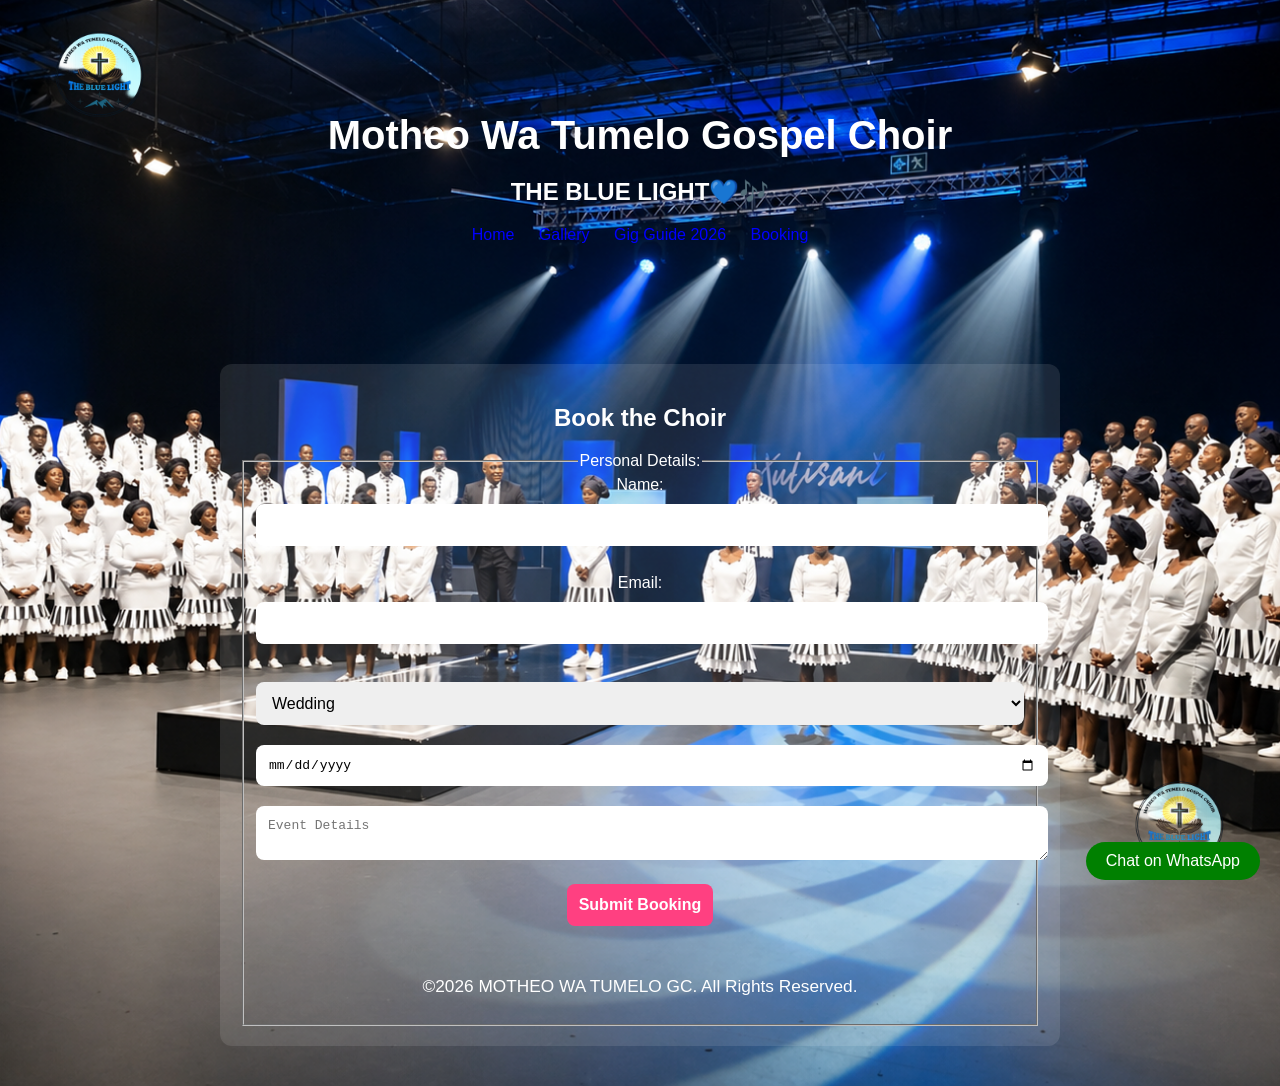
==== booking.html @ 2fab194e "Add files via upload" ====
<!DOCTYPE html>
<html lang="en">
<head>
<meta charset="UTF-8">
<meta name="viewport" content="width=device-width, initial-scale=1.0">
<title>Motheo Wa Tumelo Gospel Choir</title>

<!-- Top-left logo -->
<img src="T.logo.png" alt="Motheo Logo" class="logo-top">

<!-- Bottom-right logo -->
<img src="T.logo.png" alt="Motheo Logo" class="logo-bottom">

<style>
body {font-family: Arial; margin:0; background:#0f172a; color:white;}
nav a {color:blue; margin:10px; text-decoration:none;}
.hero {text-align:center; padding:80px 20px;}
.section {padding:40px;}
.card {background:#1e293b; padding:20px; margin:10px 0; border-radius:10px;}
button {padding:10px 20px; margin:10px; border:none; background:gold; cursor:pointer;}
input, textarea, select {width:100%; padding:10px; margin:10px 0;}
.gallery img {width:200px; margin:10px; border-radius:10px;}
.hidden {display:none;}

body {
      margin: 0;
      font-family: Arial, sans-serif;
      background: url('BackG1.png') no-repeat center center/cover;
      color: white;
      text-align: center;
    }

    .overlay {
      background: rgba(0, 0, 0, 0.6);
      min-height: 100vh;
      padding: 40px 20px;
    }

/* Top-left logo */
.logo-top {
  position: fixed;
  top: 25px;
  left: 25px;
  width: 150px;  /* adjust size */
  z-index: 1000;
}

/* Bottom-right logo */
.logo-bottom {
  position: fixed;
  bottom: 25px;
  right: 25px;
  width: 150px;  /* adjust size */
  z-index: 1000;
  opacity: 0.8; /* optional, slightly transparent */
}

    h1 {
      font-size: 2.5em;
      margin-bottom: 10px;
    }

    p {
      font-size: 1.2em;
    }

/* Container */
.package-buttons {
  display: flex;
  justify-content: center;
  gap: 12px;
  flex-wrap: wrap;
  margin-bottom: 20px;
}

/* Buttons */
.package-buttons button {
  background: #f4f4f4;
  border: 2px solid #0077cc;
  color: #0077cc;
  padding: 12px 20px;
  border-radius: 8px;
  font-size: 16px;
  font-weight: bold;
  cursor: pointer;
  transition: all 0.3s ease;
}

.package-buttons button:hover {
  background: #0077cc;
  color: white;
}

.package-buttons button.active {
  background: #0077cc;
  color: white;
  box-shadow: 0 4px 6px rgba(0,0,0,0.2);
}

/* Info box */
.package-info {
  
  max-width: 600px;
  margin: auto;
  padding: 20px;
  border: 2px solid #ddd;
  border-radius: 10px;
  box-shadow: 0 4px 8px rgba(0,0,0,0.1);
  color: #000; /* Black text */
}
.package-info h3 {
  margin-top: 0;
  font-weight: bold;
}

.package-info ul li {
  padding-left: 20px;
  margin-bottom: 6px;
}

.extra-btn {
    padding:15px 25px;
    border:none;
    border-radius:8px;
    background:#28a745; /* Green theme */
    color:#fff;
color: white;
    font-size:1rem;
    cursor:pointer;
    transition:0.3s;
    font-weight:bold;
  }
  .extra-btn:hover {
    background:#1e7e34;
  }
 
    .section {
      margin: 40px auto;
      max-width: 800px;
      background: rgba(255, 255, 255, 0.1);
      padding: 20px;
      border-radius: 12px;
    }

    .price-list {
      display: grid;
      grid-template-columns: repeat(auto-fit, minmax(150px, 1fr));
      gap: 15px;
      margin-top: 20px;
    }

    .price-item {
      background: rgba(255, 255, 255, 0.2);
      padding: 15px;
      border-radius: 8px;
      font-size: 1.1em;
      font-weight: bold;
    }

    form {
      display: flex;
      flex-direction: column;
      gap: 15px;
      margin-top: 20px;
    }

    input, textarea, select, button {
      padding: 12px;
      border: none;
      border-radius: 8px;
      font-size: 1em;
    }

    input, textarea, select {
      width: 100%;
    }

    button {
      background: #ff4081;
      color: white;
      font-weight: bold;
      cursor: pointer;
      transition: background 0.3s;
    }

    button:hover {
      background: #e73370;
    }

    footer {
      margin-top: 40px;
      font-size: 0.9em;
    }

</style>
</head>

<body>

<header>

<!-- HOME -->
<section class="hero" id="home">
<h1>Motheo Wa Tumelo Gospel Choir</h1>
<h2><b>THE BLUE LIGHT💙🎶</b></h2>

<nav>
<a href="choi.html">Home</a>
<a href="gallery.html">Gallery</a>
<a href="events.html">Gig Guide 2026</a>
<a href="booking.html">Booking</a>

</nav>
</header>

<!-- BOOKING -->
<section class="section" id="booking">
<h2>Book the Choir</h2>
<form action="mailto:0687005069" method="post" enctype="text/plain">
<fieldset>
<legend>Personal Details:</legend>

<label for="name">Name:</label>
<input type="text" id="name" maxlength ="30"><br></br>
            
<label for="email">Email:</label>
<input type="email" id="email"><br></br>

<select name="event type" required>
<option>Wedding</option>
<option>Funeral</option>
<option>Parties</option>
<option>unveiling of Tombstones</option>s
</select>
                        
<input type="date" required>
<textarea placeholder="Event Details"></textarea>
<button type="submit">Submit Booking</button>
</form>

<footer>
<p>&copy;2026 MOTHEO WA TUMELO GC. All Rights Reserved.</p>
</footer>

<a href="https://wa.me/27636404100" target="_blank"
   style="position:fixed; bottom:20px; right:20px; background:green; color:white; padding:10px 20px; border-radius:50px; text-decoration:none; z-index:1000;">
   Chat on WhatsApp
</a>

<script>
function scrollToSection(id){
 document.getElementById(id).scrollIntoView();
}

function submitBooking(e){
 e.preventDefault();
 alert("Booking saved (connect to database next)");
}
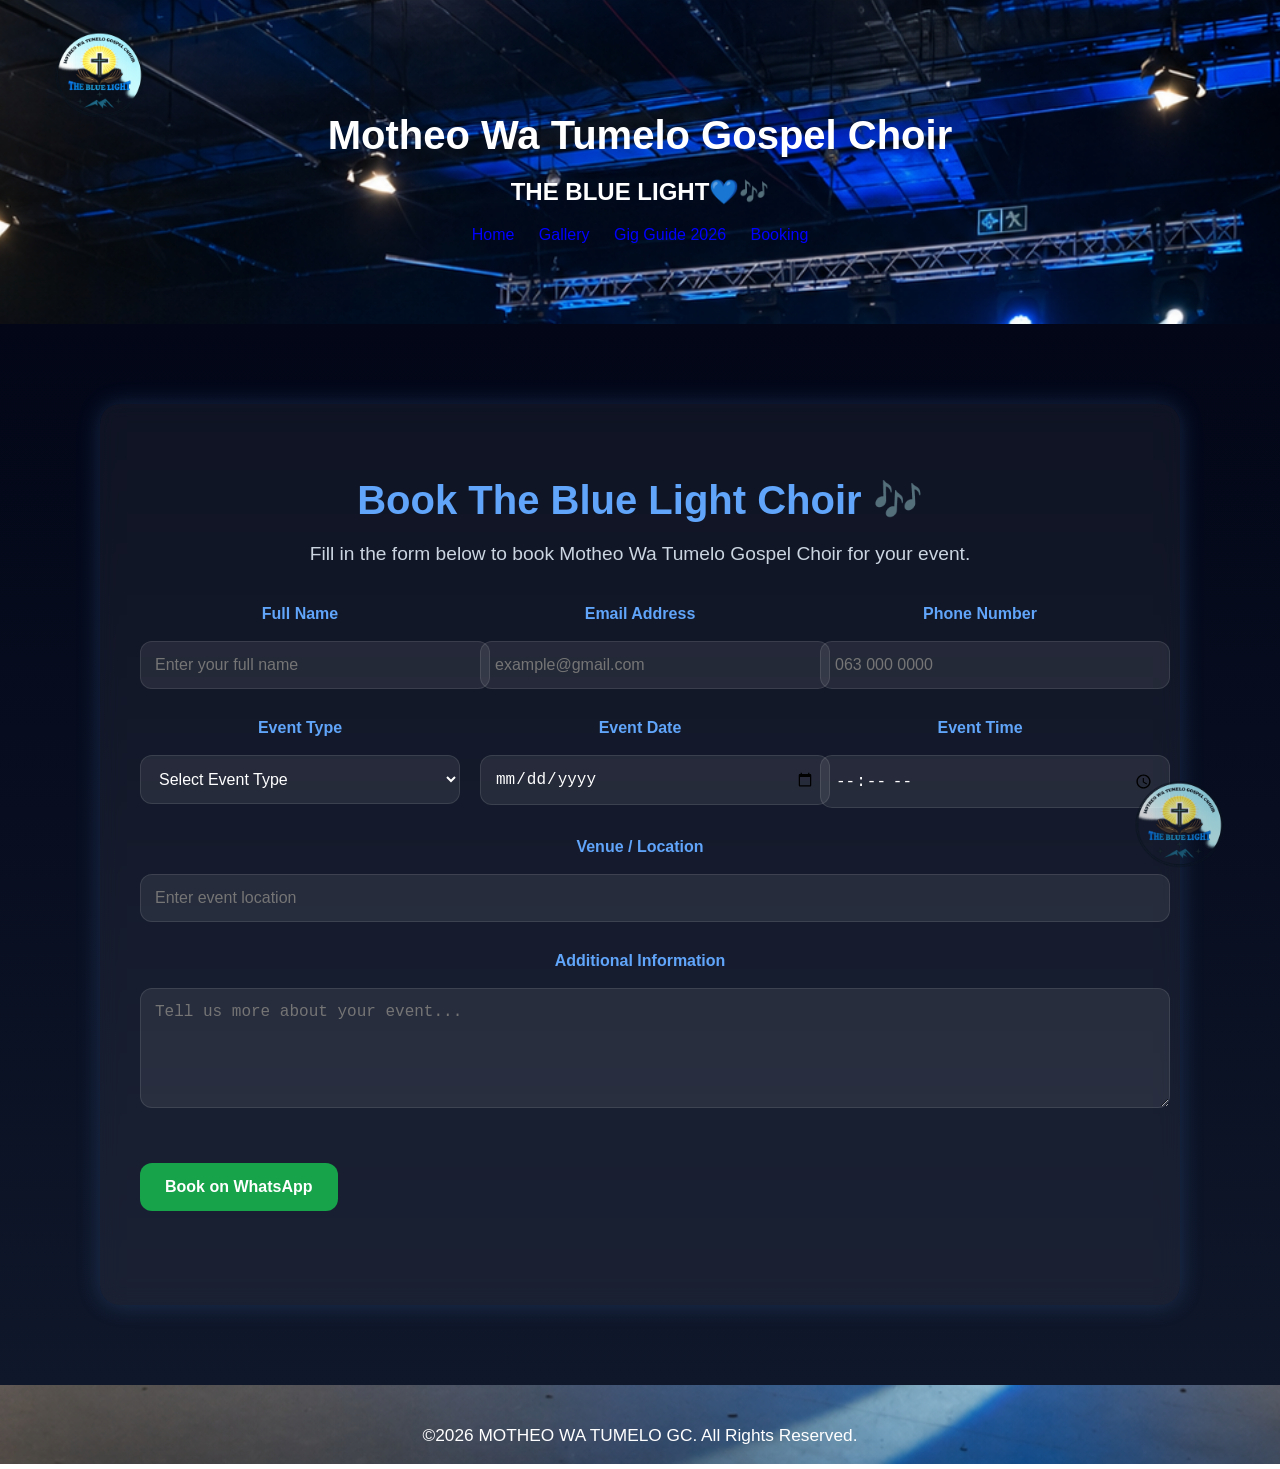
==== commit 0b307c4d: "Add files via upload" ====
--- a/booking.html
+++ b/booking.html
@@ -187,6 +187,151 @@
       background: #e73370;
     }
 
+
+
+.booking-section {
+    padding: 80px 20px;
+    background: linear-gradient(to bottom, #020617, #0f172a);
+}
+
+.booking-container {
+    max-width: 1000px;
+    margin: auto;
+    background: rgba(255,255,255,0.05);
+    border-radius: 20px;
+    padding: 40px;
+    backdrop-filter: blur(10px);
+    box-shadow: 0 0 25px rgba(96,165,250,0.2);
+}
+
+.booking-header {
+    text-align: center;
+    margin-bottom: 40px;
+}
+
+.booking-header h2 {
+    color: #60A5FA;
+    font-size: 2.5rem;
+    margin-bottom: 10px;
+}
+
+.booking-header p {
+    color: #cbd5e1;
+}
+
+/* GRID */
+.form-grid {
+    display: grid;
+    grid-template-columns: repeat(auto-fit, minmax(250px, 1fr));
+    gap: 20px;
+}
+
+.full-width {
+    grid-column: 1 / -1;
+}
+
+/* INPUTS */
+.input-group {
+    display: flex;
+    flex-direction: column;
+}
+
+.input-group label {
+    margin-bottom: 8px;
+    font-weight: bold;
+    color: #60A5FA;
+}
+
+.input-group input,
+.input-group select,
+.input-group textarea {
+    padding: 14px;
+    border: 1px solid rgba(255,255,255,0.1);
+    border-radius: 12px;
+    background: rgba(255,255,255,0.08);
+    color: white;
+    font-size: 1rem;
+    transition: 0.3s ease;
+}
+
+.input-group input:focus,
+.input-group select:focus,
+.input-group textarea:focus {
+    outline: none;
+    border-color: #60A5FA;
+    box-shadow: 0 0 15px rgba(96,165,250,0.5);
+}
+
+/* BUTTONS */
+.booking-buttons {
+    display: flex;
+    gap: 15px;
+    margin-top: 30px;
+    flex-wrap: wrap;
+}
+
+.submit-btn,
+.whatsapp-btn {
+    padding: 15px 25px;
+    border-radius: 12px;
+    border: none;
+    font-weight: bold;
+    text-decoration: none;
+    cursor: pointer;
+    transition: 0.3s;
+}
+
+.submit-btn {
+    background: #2563eb;
+    color: white;
+}
+
+.submit-btn:hover {
+    background: #1d4ed8;
+    box-shadow: 0 0 20px rgba(96,165,250,0.6);
+}
+
+.whatsapp-btn {
+    background: #16a34a;
+    color: white;
+    display: flex;
+    align-items: center;
+    justify-content: center;
+}
+
+.whatsapp-btn:hover {
+    background: #15803d;
+}
+
+#form-status {
+    margin-top: 20px;
+    font-weight: bold;
+    color: #60A5FA;
+}
+
+/* MOBILE */
+@media (max-width: 768px) {
+
+    .booking-container {
+        padding: 25px;
+    }
+
+    .booking-header h2 {
+        font-size: 2rem;
+    }
+
+    .booking-buttons {
+        flex-direction: column;
+    }
+
+    .submit-btn,
+    .whatsapp-btn {
+        width: 100%;
+        text-align: center;
+    }
+}
+
+
     footer {
       margin-top: 40px;
       font-size: 0.9em;
@@ -205,7 +350,7 @@
 <h2><b>THE BLUE LIGHT💙🎶</b></h2>
 
 <nav>
-<a href="choi.html">Home</a>
+<a href="index.html">Home</a>
 <a href="gallery.html">Gallery</a>
 <a href="events.html">Gig Guide 2026</a>
 <a href="booking.html">Booking</a>
@@ -214,39 +359,88 @@
 </header>
 
 <!-- BOOKING -->
-<section class="section" id="booking">
-<h2>Book the Choir</h2>
-<form action="mailto:0687005069" method="post" enctype="text/plain">
-<fieldset>
-<legend>Personal Details:</legend>
-
-<label for="name">Name:</label>
-<input type="text" id="name" maxlength ="30"><br></br>
-            
-<label for="email">Email:</label>
-<input type="email" id="email"><br></br>
-
-<select name="event type" required>
-<option>Wedding</option>
-<option>Funeral</option>
-<option>Parties</option>
-<option>unveiling of Tombstones</option>s
-</select>
-                        
-<input type="date" required>
-<textarea placeholder="Event Details"></textarea>
-<button type="submit">Submit Booking</button>
+<section id="booking" class="booking-section">
+    <div class="booking-container">
+
+        <div class="booking-header">
+            <h2>Book The Blue Light Choir 🎶</h2>
+            <p>
+                Fill in the form below to book Motheo Wa Tumelo Gospel Choir for your event.
+            </p>
+        </div>
+
+        <form id="bookingForm" class="booking-form">
+
+            <!-- PERSONAL INFO -->
+            <div class="form-grid">
+
+                <div class="input-group">
+                    <label>Full Name</label>
+                    <input type="text" name="name" placeholder="Enter your full name" required>
+                </div>
+
+                <div class="input-group">
+                    <label>Email Address</label>
+                    <input type="email" name="email" placeholder="example@gmail.com" required>
+                </div>
+
+                <div class="input-group">
+                    <label>Phone Number</label>
+                    <input type="tel" name="phone" placeholder="063 000 0000" required>
+                </div>
+
+                <div class="input-group">
+                    <label>Event Type</label>
+                    <select name="event" required>
+                        <option value="">Select Event Type</option>
+                        <option>Wedding</option>
+                        <option>Church Service</option>
+                        <option>Funeral</option>
+                        <option>Festival</option>
+                        <option>Concert</option>
+                        <option>Community Event</option>
+                        <option>Birthday Celebration</option>
+                        <option>Other</option>
+                    </select>
+                </div>
+
+                <div class="input-group">
+                    <label>Event Date</label>
+                    <input type="date" name="date" required>
+                </div>
+
+                <div class="input-group">
+                    <label>Event Time</label>
+                    <input type="time" name="time" required>
+                </div>
+
+                <div class="input-group full-width">
+                    <label>Venue / Location</label>
+                    <input type="text" name="location" placeholder="Enter event location" required>
+                </div>
+
+                <div class="input-group full-width">
+                    <label>Additional Information</label>
+                    <textarea name="message" rows="5" placeholder="Tell us more about your event..."></textarea>
+                </div>
+
+            </div>
+
+            <!-- BUTTONS -->
+            <div class="booking-buttons">
+ <a href="https://wa.me/27636404100" target="_blank" class="whatsapp-btn">
+                    Book on WhatsApp
+                </a>
+            </div>
+<p id="form-status"></p>
 </form>
+</div>
+</section>
 
 <footer>
 <p>&copy;2026 MOTHEO WA TUMELO GC. All Rights Reserved.</p>
 </footer>
 
-<a href="https://wa.me/27636404100" target="_blank"
-   style="position:fixed; bottom:20px; right:20px; background:green; color:white; padding:10px 20px; border-radius:50px; text-decoration:none; z-index:1000;">
-   Chat on WhatsApp
-</a>
-
 <script>
 function scrollToSection(id){
  document.getElementById(id).scrollIntoView();
@@ -256,3 +450,20 @@
  e.preventDefault();
  alert("Booking saved (connect to database next)");
 }
+
+document.getElementById("bookingForm").addEventListener("submit", function(e) {
+    e.preventDefault();
+
+    const status = document.getElementById("form-status");
+
+    status.innerHTML = "⏳ Sending booking request...";
+
+    setTimeout(() => {
+        status.innerHTML = "✅ Booking request sent successfully! We will contact you soon.";
+
+        this.reset();
+
+    }, 1500);
+});
+</script>
+
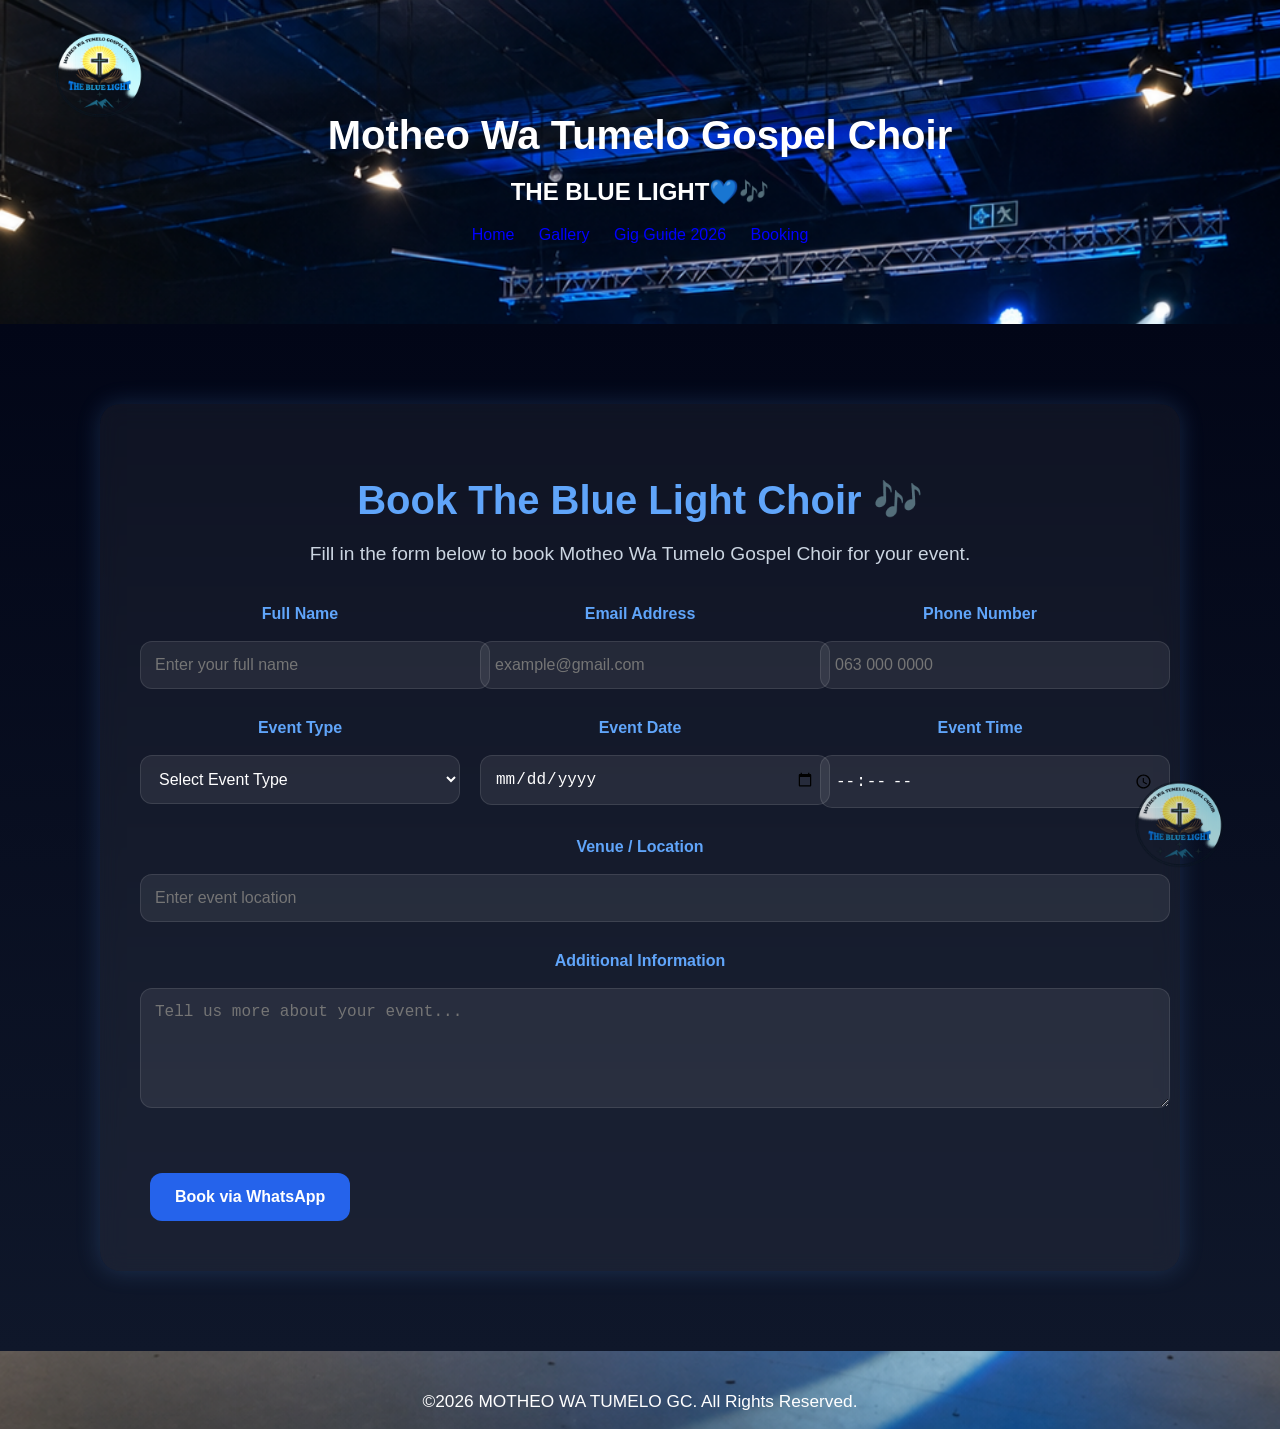
==== commit e4429f34: "Refactor booking form and update styles" ====
--- a/booking.html
+++ b/booking.html
@@ -427,12 +427,11 @@
             </div>
 
             <!-- BUTTONS -->
-            <div class="booking-buttons">
- <a href="https://wa.me/27636404100" target="_blank" class="whatsapp-btn">
-                    Book on WhatsApp
-                </a>
-            </div>
-<p id="form-status"></p>
+              <div class="booking-buttons">
+    <button type="submit" class="submit-btn">
+        Book via WhatsApp
+    </button>
+</div>
 </form>
 </div>
 </section>
@@ -442,6 +441,51 @@
 </footer>
 
 <script>
+
+      <script>
+document.getElementById("bookingForm").addEventListener("submit", function(e) {
+
+    e.preventDefault();
+
+    // GET FORM VALUES
+    let name = document.querySelector('input[name="name"]').value;
+    let email = document.querySelector('input[name="email"]').value;
+    let phone = document.querySelector('input[name="phone"]').value;
+    let eventType = document.querySelector('select[name="event"]').value;
+    let date = document.querySelector('input[name="date"]').value;
+    let time = document.querySelector('input[name="time"]').value;
+    let location = document.querySelector('input[name="location"]').value;
+    let message = document.querySelector('textarea[name="message"]').value;
+
+    // YOUR WHATSAPP NUMBER
+    let whatsappNumber = "27687005069";
+
+    // CREATE BOOKING MESSAGE
+    let bookingMessage =
+`🎶 *NEW CHOIR BOOKING REQUEST* 🎶
+
+👤 Full Name: ${name}
+📧 Email: ${email}
+📞 Phone: ${phone}
+
+🎤 Event Type: ${eventType}
+📅 Event Date: ${date}
+⏰ Event Time: ${time}
+📍 Venue: ${location}
+
+📝 Additional Information:
+${message}`;
+
+    // ENCODE MESSAGE
+    let encodedMessage = encodeURIComponent(bookingMessage);
+
+    // OPEN WHATSAPP
+    let whatsappURL = `https://wa.me/${whatsappNumber}?text=${encodedMessage}`;
+
+    window.open(whatsappURL, "_blank");
+
+}
+                                                        
 function scrollToSection(id){
  document.getElementById(id).scrollIntoView();
 }
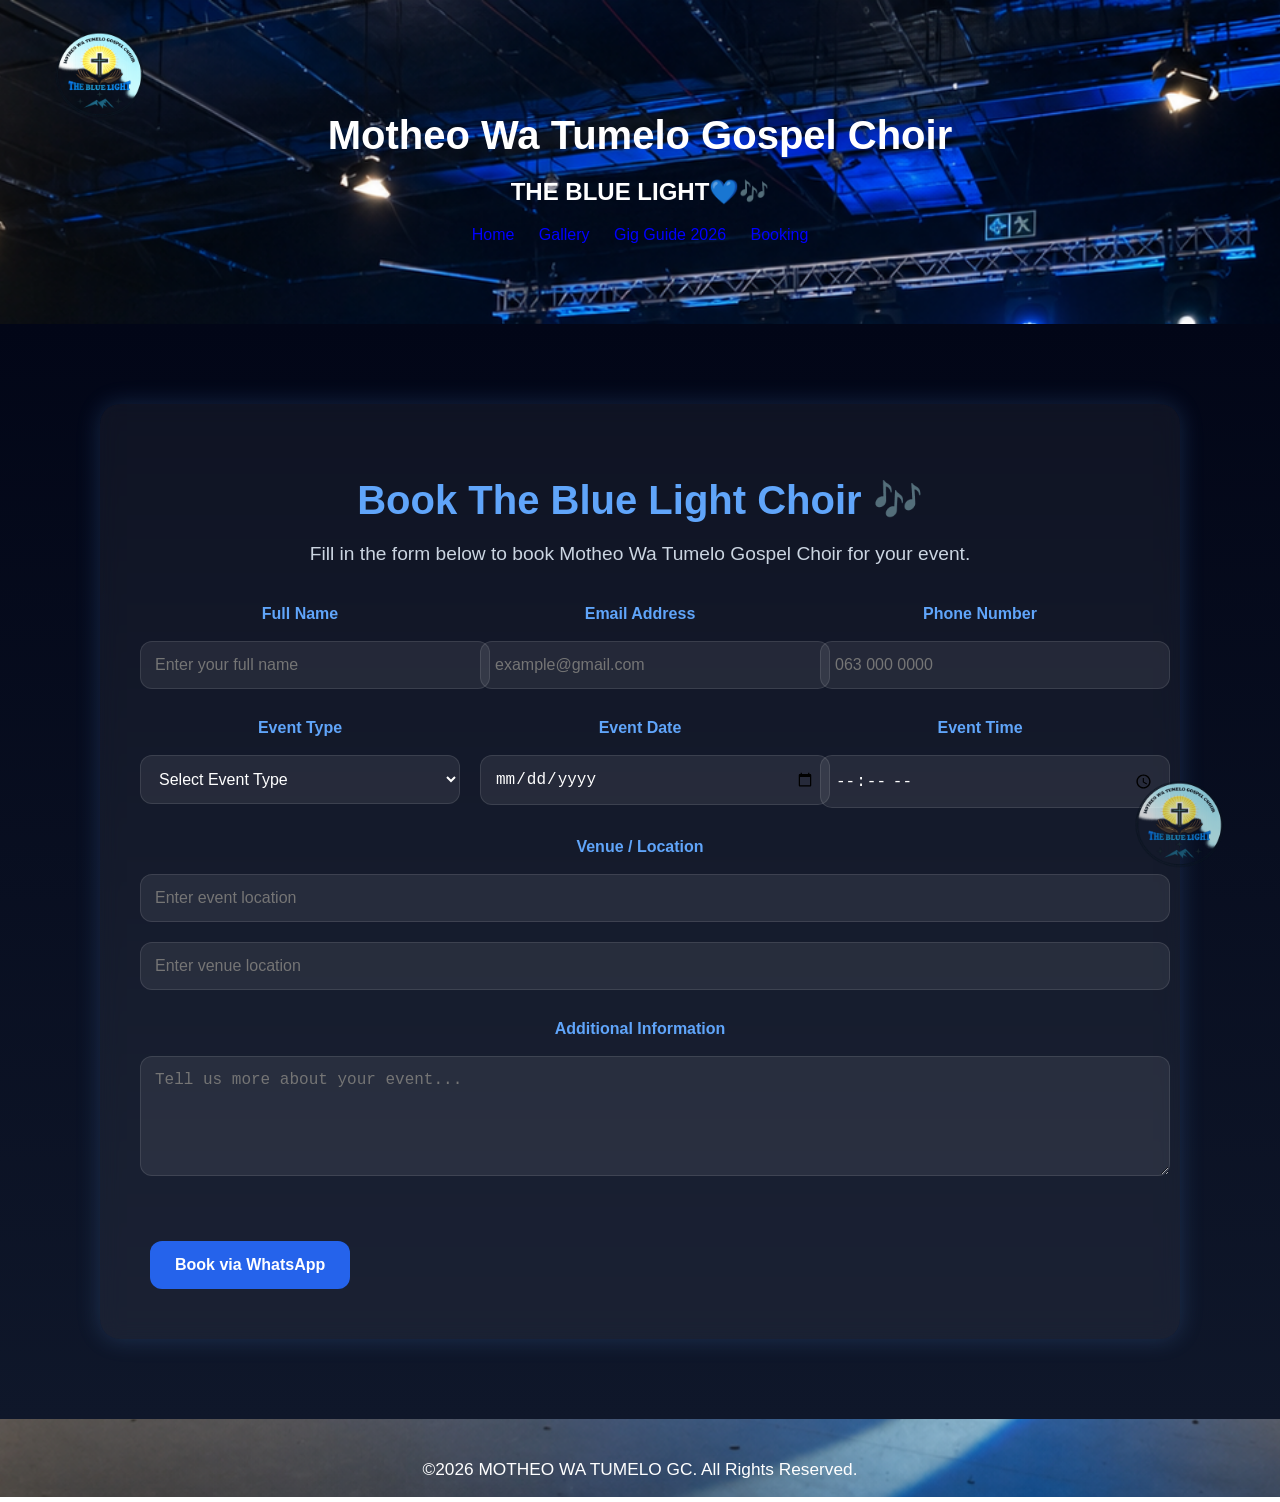
==== commit 76f906f4: "Update booking.html" ====
--- a/booking.html
+++ b/booking.html
@@ -187,8 +187,6 @@
       background: #e73370;
     }
 
-
-
 .booking-section {
     padding: 80px 20px;
     background: linear-gradient(to bottom, #020617, #0f172a);
@@ -417,6 +415,11 @@
                 <div class="input-group full-width">
                     <label>Venue / Location</label>
                     <input type="text" name="location" placeholder="Enter event location" required>
+
+                      <input type="text"
+                           name="location"
+                           placeholder="Enter venue location"
+                           required>
                 </div>
 
                 <div class="input-group full-width">
@@ -458,7 +461,7 @@
     let message = document.querySelector('textarea[name="message"]').value;
 
     // YOUR WHATSAPP NUMBER
-    let whatsappNumber = "27687005069";
+    let whatsappNumber = "27636404100";
 
     // CREATE BOOKING MESSAGE
     let bookingMessage =
@@ -476,38 +479,19 @@
 📝 Additional Information:
 ${message}`;
 
-    // ENCODE MESSAGE
-    let encodedMessage = encodeURIComponent(bookingMessage);
-
-    // OPEN WHATSAPP
-    let whatsappURL = `https://wa.me/${whatsappNumber}?text=${encodedMessage}`;
+      /* ENCODE MESSAGE */
+
+    let encodedMessage =
+    encodeURIComponent(bookingMessage);
+
+    /* OPEN WHATSAPP */
+
+    let whatsappURL =
+    `https://wa.me/${whatsappNumber}?text=${encodedMessage}`;
 
     window.open(whatsappURL, "_blank");
 
-}
-                                                        
-function scrollToSection(id){
- document.getElementById(id).scrollIntoView();
-}
-
-function submitBooking(e){
- e.preventDefault();
- alert("Booking saved (connect to database next)");
-}
-
-document.getElementById("bookingForm").addEventListener("submit", function(e) {
-    e.preventDefault();
-
-    const status = document.getElementById("form-status");
-
-    status.innerHTML = "⏳ Sending booking request...";
-
-    setTimeout(() => {
-        status.innerHTML = "✅ Booking request sent successfully! We will contact you soon.";
-
-        this.reset();
-
-    }, 1500);
 });
+
 </script>
-
+   
